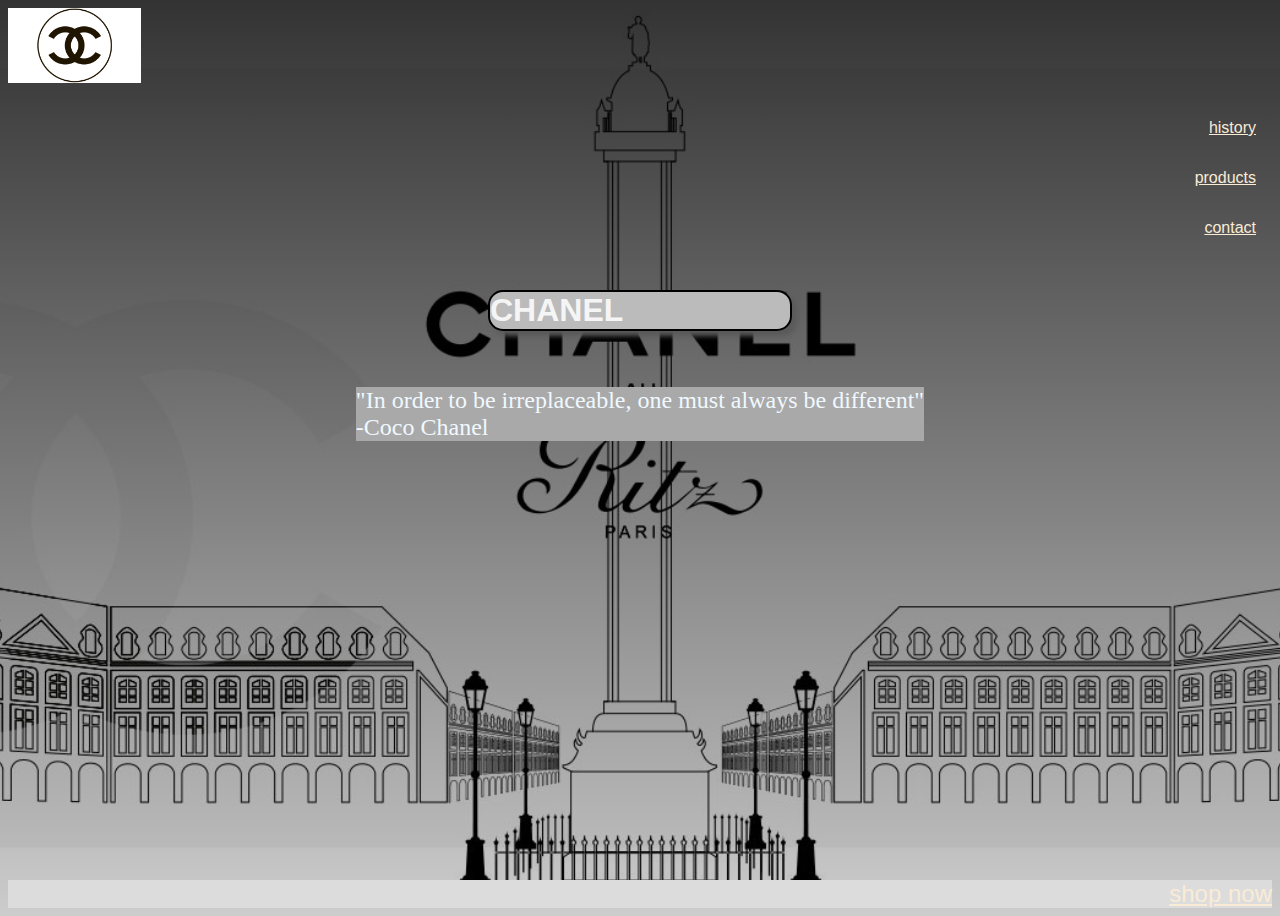
==== index.html @ 49e5e442 "initial commit" ====
<!DOCTYPE html>
<html lang="en">
<head>
    <meta charset="utf-8">
    <title>Coco Chanel</title>
    <link rel="stylesheet" type="text/css" href="css/styles.css">
</head>
<body>
    
    <header>
        <nav>
            <a href="index.html"><img src="images/logo.jpg" alt="logo" height="75"></a>
            <ul>
                <li class="link"><a href="history.html">history</a></li>
                <li class="link"><a href="products.html">products</a></li>
                <li class="link"><a href="contact.html">contact</a></li>
            </ul>
        </nav>
    </header>
    
    <main>
        <h1>CHANEL</h1>
       
        
        <div>
            <p id="quote">"In order to be irreplaceable, one must always be different" <br>-Coco Chanel</p>
        
        
        </div>
        
    </main>
    
    <footer>
        <a href="https://www.chanel.com/us/" target="_blank" class="link">shop now</a>
    </footer>
    
</body>
</html>
---- css/styles.css ----
html {
    box-sizing: border-box;
    margin: 0;
    color: #ccc;
}

body {
    background-color: black;
    background-image: linear-gradient(rgba(0, 0, 0, 0.8), rgba(0, 0, 0, 0.2)), url(../images/background.jpg);

    background-size: cover;
    background-position: center;
    min-height: 100vh;

    display: flex;
    flex-direction: column;
}

main {
    display: flex;
    align-items: center;
    flex: 1;
    flex-direction: column;
}

.caption {
    color: #bfbebe;
    font-size: 1.5em;
    font-family: monospace;
    background-color: #717171
}

#quote {
    color: aliceblue;
    background-color: darkgray;
    font-family: cursive;
    font-size: 1.5em;
}

body nav ul li a {
    color: antiquewhite;
    font-family: sans-serif;
    display: flex;
    justify-content: flex-end;
    padding: 1em;

}

ul {
    list-style-type: none;
}

body main div {
    display: flex;
    flex-direction: row;
    display: inline-block;
    align-items: center;
    margin: 10px 20px;
}

h1,
h2 {
    font-family: sans-serif;

    color: whitesmoke;
}

h1 {
    border: 2px solid #000000;
    border-radius: 15px;
    width: 300px;
    background-color: #bbbbbb;

    box-shadow: 5px 5px 5px #5a5a5a;
}

.link {
    color: antiquewhite;
    font-family: sans-serif;
}

form p {
    display: flex;
    justify-content: center;
    
}

body main form {
    padding: 3em;
    display: flex;
    flex-direction: column;
    background-color: rgba(0, 0, 0, 0.31);
}


.thanks {
    font-size: 3em;
    background-color: rgba(0, 0, 0, 0.38);
    
}

footer {
    background-color: gainsboro;
    display: flex;
    flex-direction: row-reverse;
    font-size: 1.5em;
}

@media screen and (max-width: 30rem) {
    header,
    main,
    footer
    form p {
        flex-direction: column;
    }
    form input, text area {
        margin: 2px 0;
    }
}
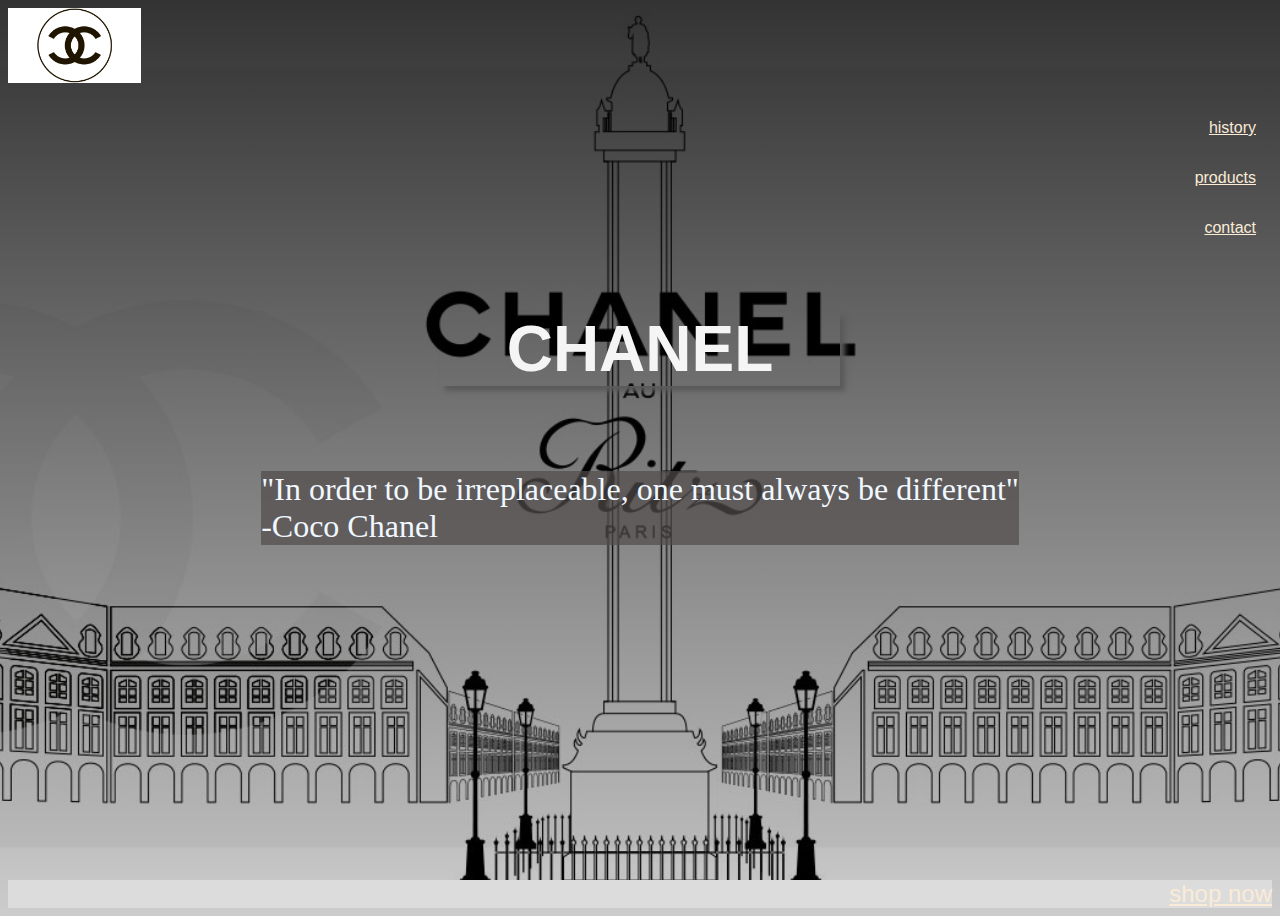
==== commit f59be18b: "styling" ====
--- a/index.html
+++ b/index.html
@@ -19,7 +19,7 @@
     </header>
     
     <main>
-        <h1>CHANEL</h1>
+        <h1>Chanel</h1>
        
         
         <div>
--- a/css/styles.css
+++ b/css/styles.css
@@ -3,6 +3,8 @@
     margin: 0;
     color: #ccc;
 }
+
+a:hover {color: darkgray}
 
 body {
     background-color: black;
@@ -27,14 +29,16 @@
     color: #bfbebe;
     font-size: 1.5em;
     font-family: monospace;
-    background-color: #717171
+    background-color: rgba(113, 113, 113, 0.72);
+    display: flex;
+    width: 1100px
 }
 
 #quote {
     color: aliceblue;
-    background-color: darkgray;
+    background-color: rgba(82, 76, 76, 0.7);
     font-family: cursive;
-    font-size: 1.5em;
+    font-size: 2em;
 }
 
 body nav ul li a {
@@ -66,12 +70,19 @@
 }
 
 h1 {
-    border: 2px solid #000000;
-    border-radius: 15px;
-    width: 300px;
-    background-color: #bbbbbb;
+    font-size: 4em;
+    box-shadow: 5px 5px 5px #5a5a5a;
+    text-transform: uppercase;
+    width: 400px;
+    display: flex;
+    justify-content: center;
+}
 
-    box-shadow: 5px 5px 5px #5a5a5a;
+.image {
+    display: flex;
+    flex-direction: row;
+    justify-content: space-around;
+    
 }
 
 .link {
@@ -109,7 +120,7 @@
 @media screen and (max-width: 30rem) {
     header,
     main,
-    footer
+    footer,
     form p {
         flex-direction: column;
     }
